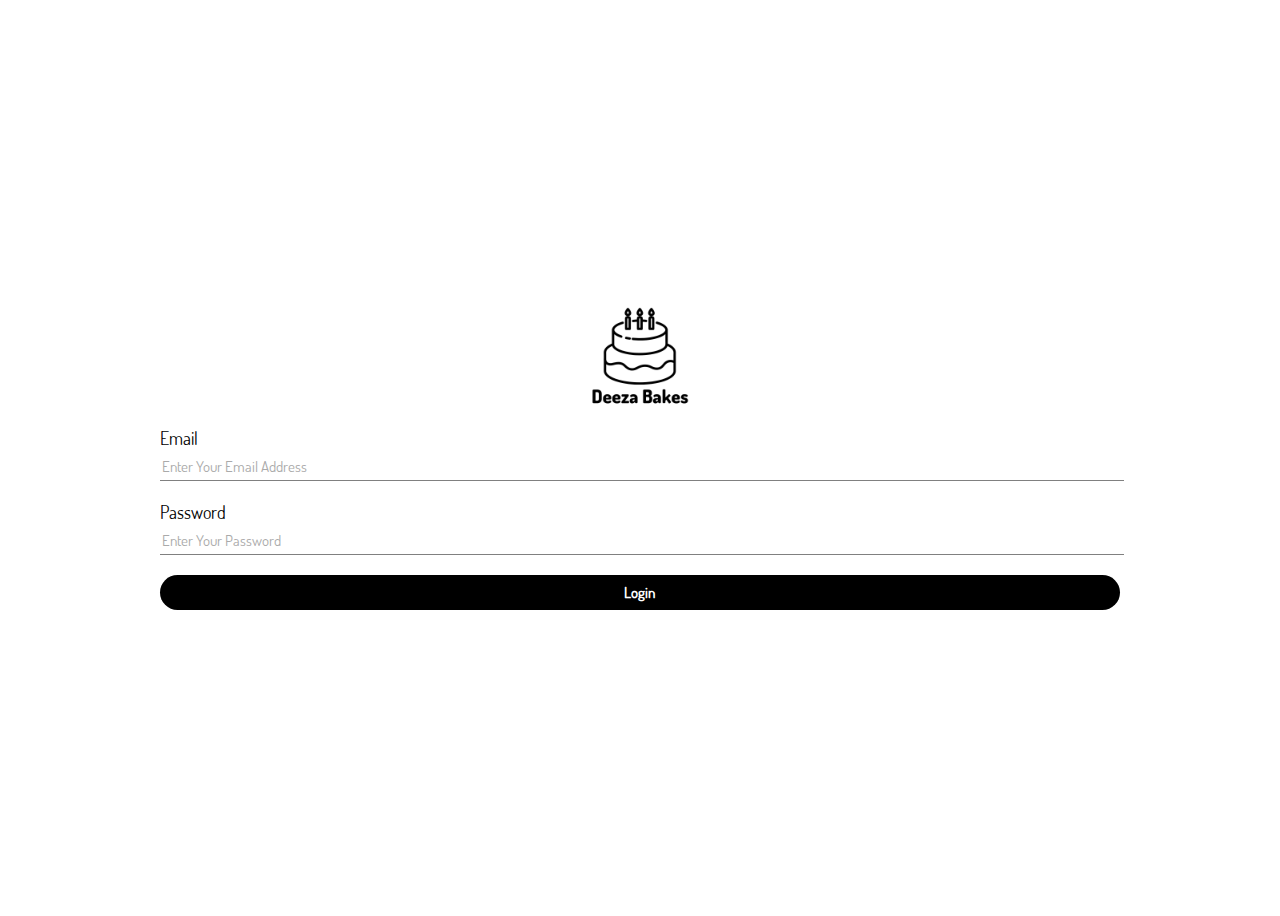
==== login.html @ 4cf1c323 "Add files via upload" ====
<!DOCTYPE html>
<html lang="en">
<head>
    <meta charset="UTF-8">
    <meta http-equiv="X-UA-Compatible" content="IE=edge">
    <meta name="viewport" content="width=device-width, initial-scale=1.0">
    <title>Login</title>
    <link rel="stylesheet" href="css/login.css">
</head>
<body>
    <div class="container">
        <img class="img scale" src="./logo/Deeza Bakes (1).png" />
        <form>
            <div class="form-group">
                <label for="email" class="form-label">
                    Email
            </label>
                <input autocomplete="off" type="email" id="email" placeholder="Enter Your Email Address" class="w-full form-input" required>
            </div>

            <div class="form-group">
                <label for="password" class="form-label">
                    Password
            </label>
                <input autocomplete="off" type="password" id="password" placeholder="Enter Your Password" class="w-full form-input" required>
            </div>
            <button class="btn scale" type="button">
                Login
            </button>
        </form>
    </div>
</body>
</html>
---- css/login.css ----
@font-face {
    font-family: Dosis;
    src: url(../fonts/Dosis-Regular.ttf);
}
* {
    font-family: "Dosis", sans-serif;
}
.container {
    width: 95%;
    margin: auto;
    height: 100vh;
    display: flex;
    flex-direction: column;
    justify-content: center;
    align-items: center;
}
.img {
    height: 100px;
}
.form-group {
    margin: 20px 0px;
    width: 100%;
}
.form-label {
    display: block;
    margin-bottom: 5px;
    font-size: 18px;
    width: 100%;
}
.form-input {
    height: 1.5rem;
    border: 0px;
    border-bottom: 1px solid grey;
    /* border-radius: 25px; */
}
.form-input:focus {
    /* border: 0px; */
    border-bottom: 1px solid black;
    outline: none;
}
form {
    width: 80%;
}
.w-full {
    width: 100%;
}
.btn {
    outline: none;
    width: 100%;
    background-color: #000;
    color: white;
    border-radius: 25px;
    border: 0px;
    padding: 8px 0px;
    font-size: 15px;
    font-weight: bolder;
    transition: all .5s;
}
.btn:hover {
    background-color: #fff;
    color: #000;
    border: 1px solid #000;
    /* transform: scale(1.1); */
}
.scale {
    transition: all .5s;
}
.scale:hover {
    transform: scale(1.1);
}
.form-input::placeholder {
    color: #aaa;
    font-size: 15px;
}
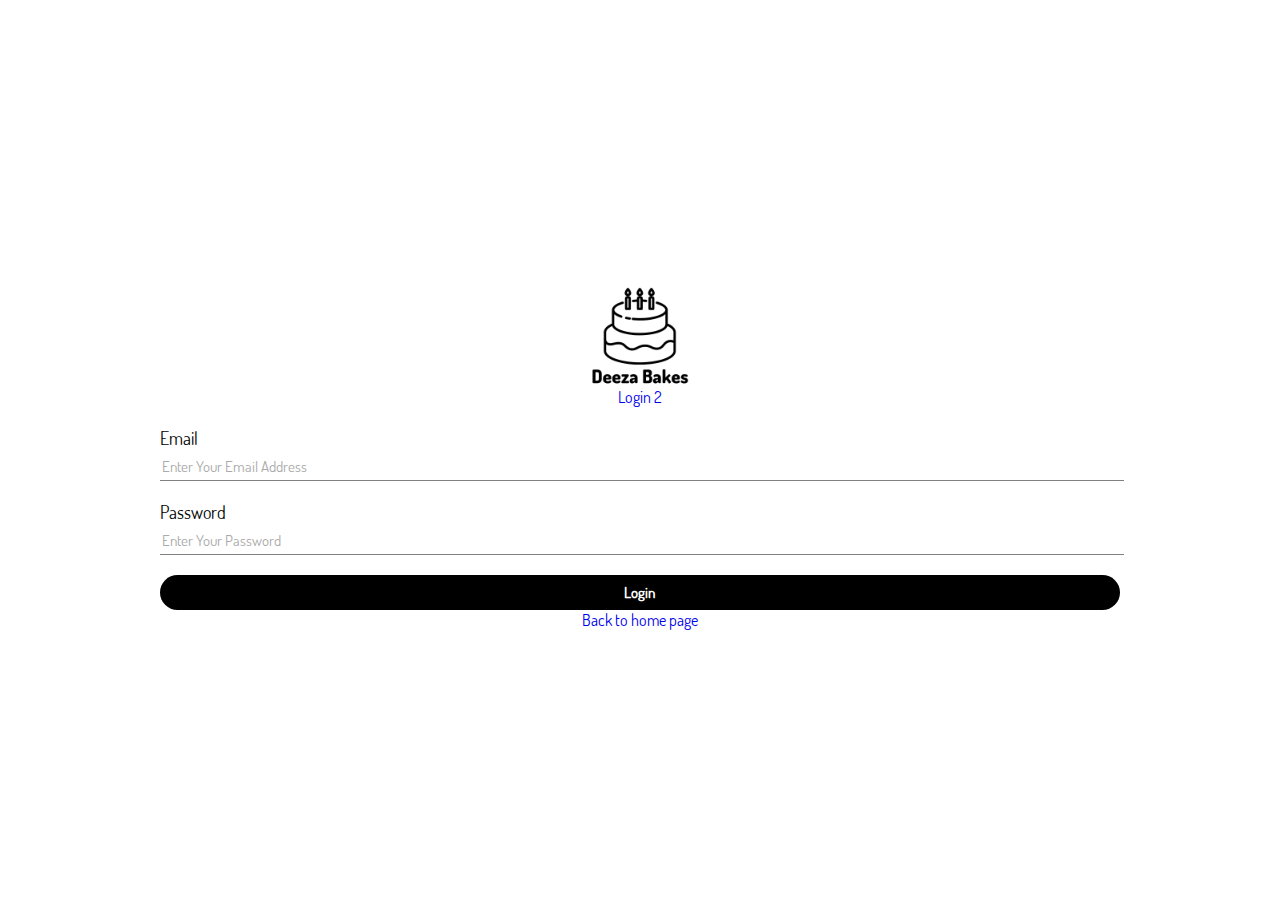
==== commit 73daaa77: "Add files via upload" ====
--- a/login.html
+++ b/login.html
@@ -10,6 +10,7 @@
 <body>
     <div class="container">
         <img class="img scale" src="./logo/Deeza Bakes (1).png" />
+        <a href="login2.html">Login 2</a>
         <form>
             <div class="form-group">
                 <label for="email" class="form-label">
@@ -28,6 +29,7 @@
                 Login
             </button>
         </form>
+        <a href="index.html">Back to home page</a>
     </div>
 </body>
 </html>--- a/css/login.css
+++ b/css/login.css
@@ -71,4 +71,7 @@
 .form-input::placeholder {
     color: #aaa;
     font-size: 15px;
+}
+a {
+    text-decoration: none;
 }